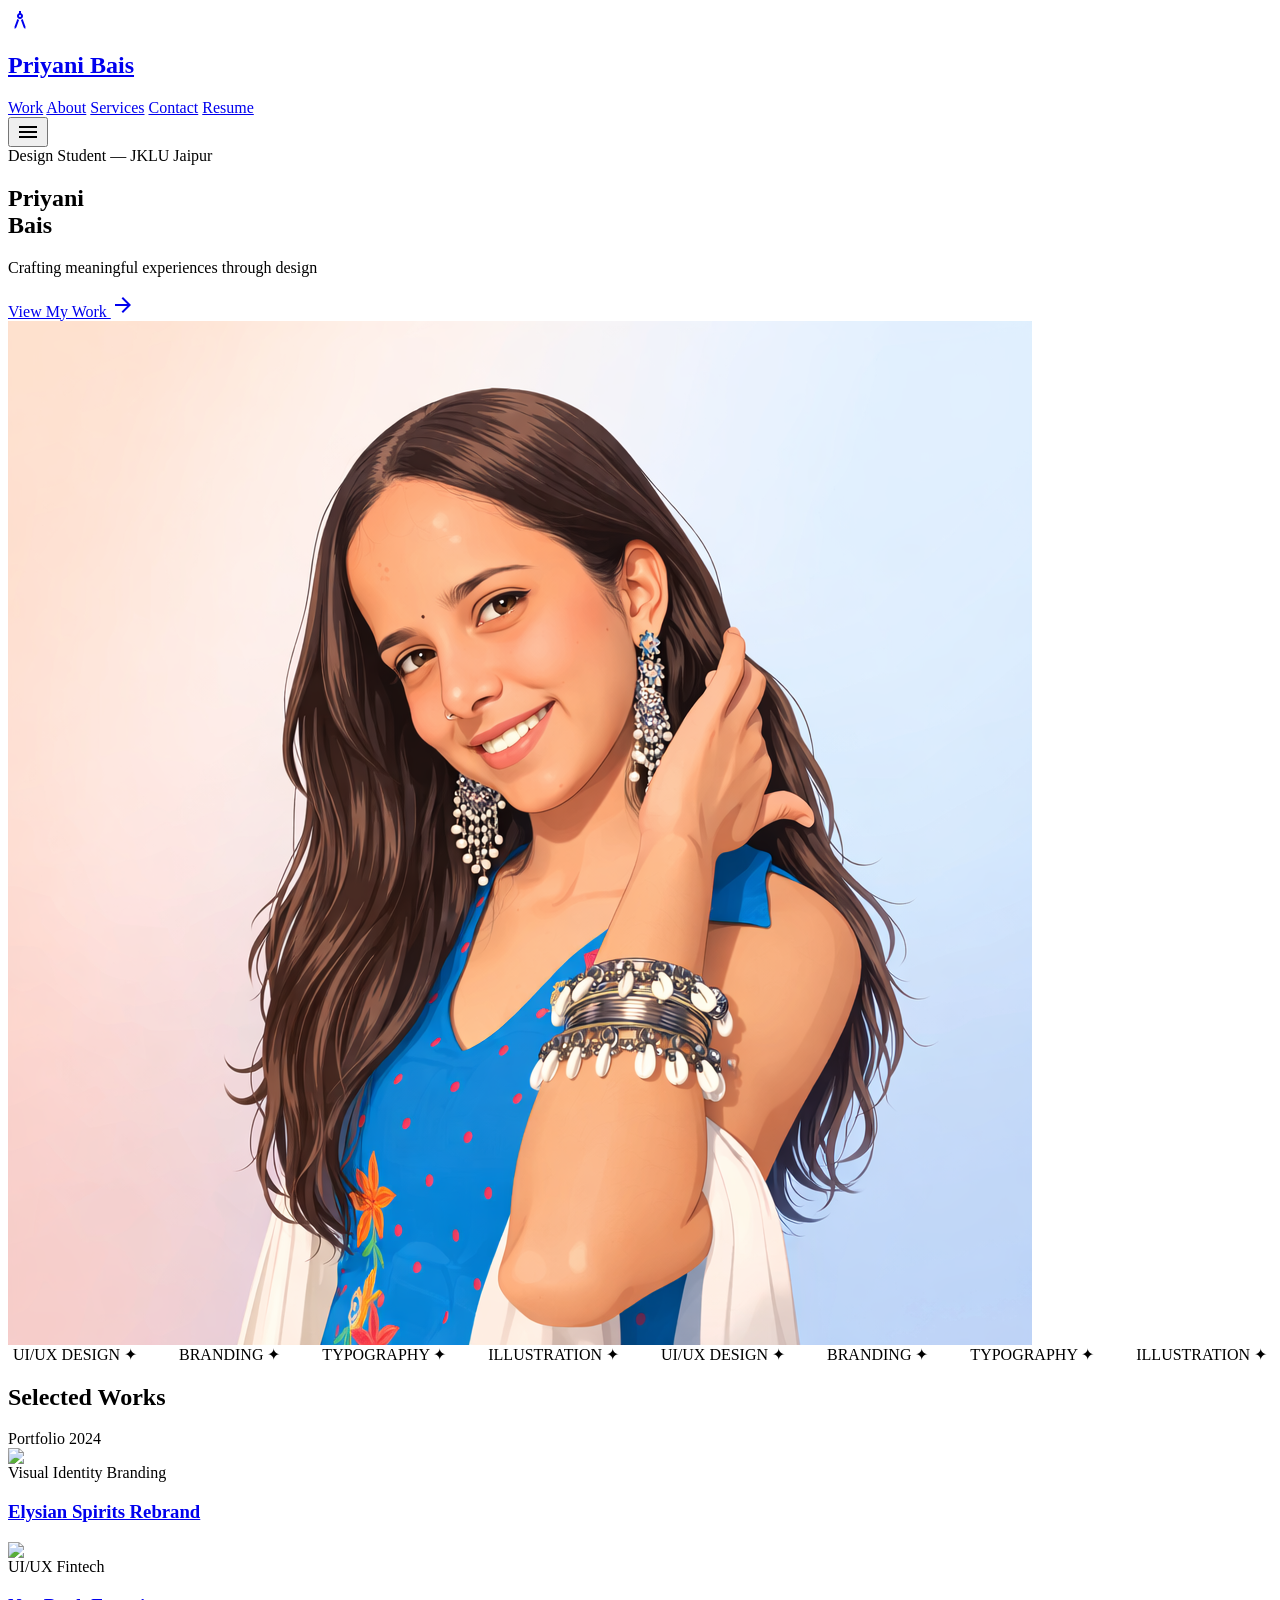
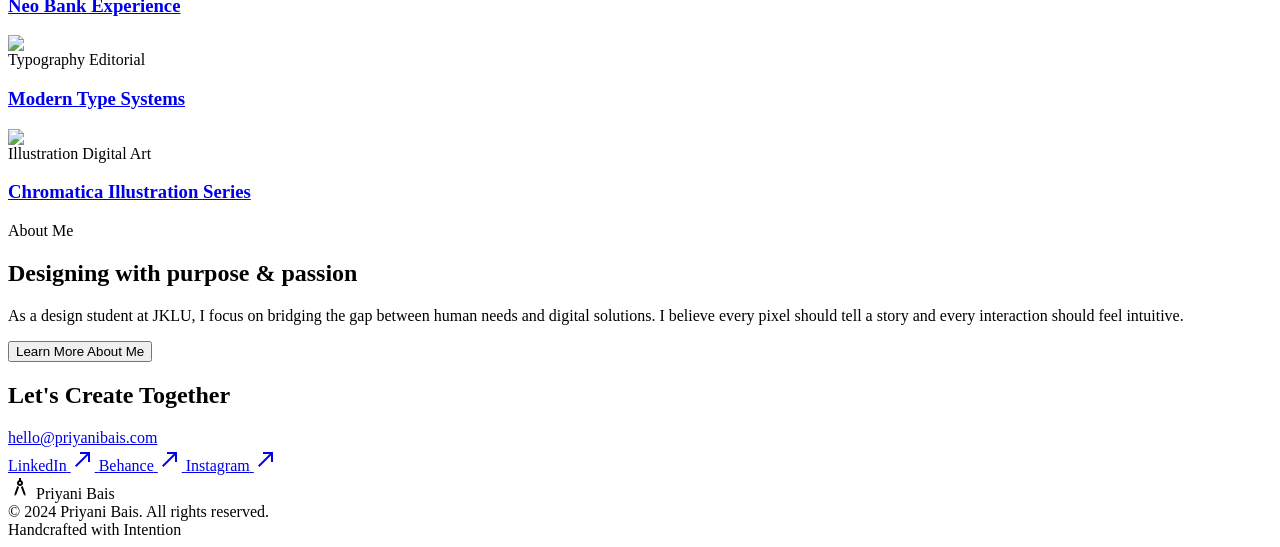
==== index.html @ 705aa3cc "portfolio" ====
<html class="dark"><head>
<meta charset="utf-8"/>
<meta content="width=device-width, initial-scale=1.0" name="viewport"/>
<script src="https://cdn.tailwindcss.com?plugins=forms,container-queries"></script>
<link href="assets/css/main.css" rel="stylesheet"/>
<script src="assets/js/tailwind-config.js"></script>

</head>
<body class="bg-background-light dark:bg-background-dark font-display text-slate-900 dark:text-slate-100 transition-colors duration-300">
<div class="relative flex h-auto min-h-screen w-full flex-col overflow-x-hidden">
<!-- Navigation -->
<header class="fixed top-0 z-50 w-full backdrop-blur-md bg-background-dark/80 border-b border-primary/10 px-6 md:px-20 py-4">
<div class="max-w-7xl mx-auto flex items-center justify-between">
<a href="index.html" class="flex items-center gap-3">
<div class="text-primary">
<span class="material-symbols-outlined text-3xl">architecture</span>
</div>
<h2 class="font-serif text-xl font-bold tracking-tight">Priyani Bais</h2>
</a>
<nav class="hidden md:flex items-center gap-10">
<a class="text-sm font-medium hover:text-primary transition-colors" href="projects.html">Work</a>
<a class="text-sm font-medium hover:text-primary transition-colors" href="about.html">About</a>
<a class="text-sm font-medium hover:text-primary transition-colors" href="#">Services</a>
<a class="text-sm font-medium hover:text-primary transition-colors" href="contact.html">Contact</a>
<a class="bg-primary text-background-dark px-6 py-2 rounded-full text-sm font-bold hover:opacity-90 transition-opacity" href="experience.html">
            Resume
          </a>
</nav>
<button class="md:hidden text-primary">
<span class="material-symbols-outlined">menu</span>
</button>
</div>
</header>
<!-- Hero Section -->
<section class="flex flex-col md:flex-row min-h-screen pt-20">
<div class="w-full md:w-[60%] flex flex-col justify-center px-6 md:px-20 py-12 md:py-0">
<span class="text-primary text-xs md:text-sm font-bold tracking-[0.2em] uppercase mb-4">Design Student — JKLU Jaipur</span>
<h1 class="font-serif text-6xl md:text-8xl lg:text-9xl font-black mb-6 leading-[0.9]">
          Priyani <br/>Bais
        </h1>
<p class="font-italic-serif text-2xl md:text-3xl italic text-slate-400 max-w-lg mb-10">
          Crafting meaningful experiences through design
        </p>
<div class="flex">
<a href="#work" class="border border-primary text-primary px-10 py-4 rounded-full font-bold text-lg hover:bg-primary hover:text-background-dark transition-all duration-300 group inline-flex items-center">
            View My Work
            <span class="material-symbols-outlined align-middle ml-2 group-hover:translate-x-1 transition-transform">arrow_forward</span>
</a>
</div>
</div>
<div class="w-full md:w-[40%] relative min-h-[400px] md:min-h-screen">
<div class="absolute inset-0 bg-gradient-to-br from-primary/30 via-neutral-dark to-background-dark" data-alt="Elegant abstract gradient portrait placeholder with soft gold and charcoal tones"></div>
<div class="absolute inset-0 flex items-center justify-center">
<div class="w-3/4 h-3/4 rounded-xl border border-primary/20 backdrop-blur-sm bg-primary/5 overflow-hidden">
<img class="w-full h-full object-cover" data-alt="Portrait of Priyani Bais" src="assets/user_provided_portrait.png"/>
</div>
</div>
</div>
</section>
<!-- Marquee Ticker -->
<div class="bg-primary py-4 overflow-hidden border-y border-primary">
<div class="marquee whitespace-nowrap">
<div class="marquee-content animate-marquee flex items-center">
<span class="text-background-dark text-xl md:text-2xl font-black uppercase mx-4">UI/UX DESIGN ✦</span>
<span class="text-background-dark text-xl md:text-2xl font-black uppercase mx-4">BRANDING ✦</span>
<span class="text-background-dark text-xl md:text-2xl font-black uppercase mx-4">TYPOGRAPHY ✦</span>
<span class="text-background-dark text-xl md:text-2xl font-black uppercase mx-4">ILLUSTRATION ✦</span>
<span class="text-background-dark text-xl md:text-2xl font-black uppercase mx-4">UI/UX DESIGN ✦</span>
<span class="text-background-dark text-xl md:text-2xl font-black uppercase mx-4">BRANDING ✦</span>
<span class="text-background-dark text-xl md:text-2xl font-black uppercase mx-4">TYPOGRAPHY ✦</span>
<span class="text-background-dark text-xl md:text-2xl font-black uppercase mx-4">ILLUSTRATION ✦</span>
</div>
<div aria-hidden="true" class="marquee-content flex items-center">
<span class="text-background-dark text-xl md:text-2xl font-black uppercase mx-4">UI/UX DESIGN ✦</span>
<span class="text-background-dark text-xl md:text-2xl font-black uppercase mx-4">BRANDING ✦</span>
<span class="text-background-dark text-xl md:text-2xl font-black uppercase mx-4">TYPOGRAPHY ✦</span>
<span class="text-background-dark text-xl md:text-2xl font-black uppercase mx-4">ILLUSTRATION ✦</span>
<span class="text-background-dark text-xl md:text-2xl font-black uppercase mx-4">UI/UX DESIGN ✦</span>
<span class="text-background-dark text-xl md:text-2xl font-black uppercase mx-4">BRANDING ✦</span>
<span class="text-background-dark text-xl md:text-2xl font-black uppercase mx-4">TYPOGRAPHY ✦</span>
<span class="text-background-dark text-xl md:text-2xl font-black uppercase mx-4">ILLUSTRATION ✦</span>
</div>
</div>
</div>
<!-- Selected Works Section -->
<section id="work" class="bg-background-dark py-24 px-6 md:px-20">
<div class="max-w-7xl mx-auto">
<div class="flex justify-between items-end mb-16">
<h2 class="font-serif text-4xl md:text-6xl font-bold">Selected Works</h2>
<div class="hidden md:block text-primary/60 text-sm tracking-widest uppercase mb-2">Portfolio 2024</div>
</div>
<div class="grid grid-cols-1 md:grid-cols-2 gap-12 lg:gap-20">
<!-- Project 1 -->
<div class="group flex flex-col gap-6">
<div class="aspect-[16/10] overflow-hidden rounded-xl bg-neutral-dark border border-primary/10">
<img class="w-full h-full object-cover group-hover:scale-105 transition-transform duration-500" data-alt="Abstract minimalist branding design with gold accents" src="https://lh3.googleusercontent.com/aida-public/[base64]"/>
</div>
<div class="flex flex-col gap-4">
<div class="flex gap-3">
<span class="px-4 py-1 rounded-full border border-primary/40 text-primary text-xs font-medium uppercase">Visual Identity</span>
<span class="px-4 py-1 rounded-full border border-primary/40 text-primary text-xs font-medium uppercase">Branding</span>
</div>
<h3 class="font-serif text-3xl font-bold group-hover:text-primary transition-colors"><a href="case_study_template.html">Elysian Spirits Rebrand</a></h3>
</div>
</div>
<!-- Project 2 -->
<div class="group flex flex-col gap-6 md:mt-24">
<div class="aspect-[16/10] overflow-hidden rounded-xl bg-neutral-dark border border-primary/10">
<img class="w-full h-full object-cover group-hover:scale-105 transition-transform duration-500" data-alt="Clean mobile app interface for a banking application" src="https://lh3.googleusercontent.com/aida-public/[base64]"/>
</div>
<div class="flex flex-col gap-4">
<div class="flex gap-3">
<span class="px-4 py-1 rounded-full border border-primary/40 text-primary text-xs font-medium uppercase">UI/UX</span>
<span class="px-4 py-1 rounded-full border border-primary/40 text-primary text-xs font-medium uppercase">Fintech</span>
</div>
<h3 class="font-serif text-3xl font-bold group-hover:text-primary transition-colors"><a href="case_study_template.html">Neo Bank Experience</a></h3>
</div>
</div>
<!-- Project 3 -->
<div class="group flex flex-col gap-6">
<div class="aspect-[16/10] overflow-hidden rounded-xl bg-neutral-dark border border-primary/10">
<img class="w-full h-full object-cover group-hover:scale-105 transition-transform duration-500" data-alt="Experimental typography layout for an editorial magazine" src="https://lh3.googleusercontent.com/aida-public/[base64]"/>
</div>
<div class="flex flex-col gap-4">
<div class="flex gap-3">
<span class="px-4 py-1 rounded-full border border-primary/40 text-primary text-xs font-medium uppercase">Typography</span>
<span class="px-4 py-1 rounded-full border border-primary/40 text-primary text-xs font-medium uppercase">Editorial</span>
</div>
<h3 class="font-serif text-3xl font-bold group-hover:text-primary transition-colors"><a href="case_study_template.html">Modern Type Systems</a></h3>
</div>
</div>
<!-- Project 4 -->
<div class="group flex flex-col gap-6 md:mt-24">
<div class="aspect-[16/10] overflow-hidden rounded-xl bg-neutral-dark border border-primary/10">
<img class="w-full h-full object-cover group-hover:scale-105 transition-transform duration-500" data-alt="Digital illustration collection with vibrant soft gradients" src="https://lh3.googleusercontent.com/aida-public/[base64]"/>
</div>
<div class="flex flex-col gap-4">
<div class="flex gap-3">
<span class="px-4 py-1 rounded-full border border-primary/40 text-primary text-xs font-medium uppercase">Illustration</span>
<span class="px-4 py-1 rounded-full border border-primary/40 text-primary text-xs font-medium uppercase">Digital Art</span>
</div>
<h3 class="font-serif text-3xl font-bold group-hover:text-primary transition-colors"><a href="case_study_template.html">Chromatica Illustration Series</a></h3>
</div>
</div>
</div>
</div>
</section>
<!-- About Teaser Section -->
<section class="bg-background-light py-32 px-6 overflow-hidden">
<div class="max-w-4xl mx-auto text-center">
<div class="text-primary text-sm font-bold tracking-widest uppercase mb-8">About Me</div>
<h2 class="font-serif text-4xl md:text-6xl lg:text-7xl text-background-dark leading-tight mb-12">
          Designing with <span class="italic font-normal">purpose</span> &amp; <span class="font-black">passion</span>
</h2>
<p class="text-background-dark/70 text-lg md:text-xl max-w-2xl mx-auto leading-relaxed mb-12">
          As a design student at JKLU, I focus on bridging the gap between human needs and digital solutions. I believe every pixel should tell a story and every interaction should feel intuitive.
        </p>
<button class="bg-background-dark text-background-light px-8 py-4 rounded-full font-bold hover:bg-neutral-dark transition-colors">
          Learn More About Me
        </button>
</div>
</section>
<!-- Footer -->
<footer class="bg-background-dark pt-32 pb-12 px-6 md:px-20 border-t border-primary/10">
<div class="max-w-7xl mx-auto">
<div class="flex flex-col md:flex-row justify-between items-start md:items-end gap-12 mb-24">
<div class="max-w-2xl">
<h2 class="font-serif text-5xl md:text-7xl lg:text-8xl font-bold mb-8">Let's Create Together</h2>
<a class="text-2xl md:text-4xl font-light hover:text-primary transition-colors border-b-2 border-primary/30 pb-2" href="mailto:hello@priyanibais.com">
              hello@priyanibais.com
            </a>
</div>
<div class="flex flex-col gap-6">
<div class="flex gap-8">
<a class="text-slate-400 hover:text-primary transition-colors flex items-center gap-2" href="#">
<span class="text-sm font-medium">LinkedIn</span>
<span class="material-symbols-outlined text-sm">north_east</span>
</a>
<a class="text-slate-400 hover:text-primary transition-colors flex items-center gap-2" href="#">
<span class="text-sm font-medium">Behance</span>
<span class="material-symbols-outlined text-sm">north_east</span>
</a>
<a class="text-slate-400 hover:text-primary transition-colors flex items-center gap-2" href="#">
<span class="text-sm font-medium">Instagram</span>
<span class="material-symbols-outlined text-sm">north_east</span>
</a>
</div>
</div>
</div>
<div class="flex flex-col md:flex-row justify-between items-center pt-12 border-t border-primary/10 gap-6">
<div class="flex items-center gap-3">
<span class="material-symbols-outlined text-primary">architecture</span>
<span class="font-serif font-bold text-lg">Priyani Bais</span>
</div>
<div class="text-slate-500 text-sm">
            © 2024 Priyani Bais. All rights reserved.
          </div>
<div class="text-slate-500 text-sm">
            Handcrafted with Intention
          </div>
</div>
</div>
</footer>
</div>
</body></html>
---- assets/css/main.css ----
/* Global Styles & Font Imports */

/* Google Fonts */
@import url('https://fonts.googleapis.com/css2?family=Inter:wght@400;500;700;900&family=Playfair+Display:ital,wght@0,400;0,700;0,900;1,400&family=Cormorant+Garamond:ital,wght@1,400;1,500&display=swap');
@import url('https://fonts.googleapis.com/css2?family=Material+Symbols+Outlined:wght,FILL@100..700,0..1&display=swap');

/* Global Reset & Base Styles */
@layer base {
  body {
    @apply font-display antialiased transition-colors duration-300;
  }
}

/* Common Layout & Animation Classes */
@layer utilities {
  .marquee {
    display: flex;
    overflow: hidden;
    user-select: none;
    gap: 2rem;
  }

  .marquee-content {
    flex-shrink: 0;
    display: flex;
    justify-content: space-around;
    min-width: 100%;
    gap: 2rem;
  }

  .reveal-on-scroll {
    opacity: 0;
    transform: translateY(30px);
    transition: all 0.8s cubic-bezier(0.22, 1, 0.36, 1);
  }
  
  .reveal-on-scroll.visible {
    opacity: 1 !important;
    transform: translateY(0) !important;
  }
  
  .stagger-1 { transition-delay: 0.1s; }
  .stagger-2 { transition-delay: 0.2s; }
  .stagger-3 { transition-delay: 0.3s; }

  .project-card-glow:hover {
    box-shadow: 0 0 30px rgba(200, 168, 126, 0.3);
  }

  .hero-gradient-bg {
    background: radial-gradient(circle at 50% 50%, rgba(200, 168, 126, 0.15) 0%, transparent 70%);
  }

  .bottom-border-input {
    background: transparent !important;
    border: none !important;
    border-bottom: 1px solid #2A2A2A !important;
    border-radius: 0 !important;
    padding-left: 0 !important;
    padding-right: 0 !important;
  }
  
  .bottom-border-input:focus {
    outline: none !important;
    box-shadow: none !important;
    border-color: #c8a87e !important;
  }

  .hover-gold-glow:hover {
      box-shadow: 0 0 20px rgba(200, 168, 126, 0.3);
      transition: all 0.4s ease;
  }
}

/* Custom Animation Classes for Marquee */
.animate-marquee {
  animation: scroll 20s linear infinite;
}

@keyframes scroll {
  from { transform: translateX(0); }
  to { transform: translateX(-100%); }
}

.timeline-line::before {
    content: '';
    position: absolute;
    left: 50%;
    transform: translateX(-50%);
    width: 2px;
    height: 100%;
    background: #2a2a2a;
    z-index: 0;
}
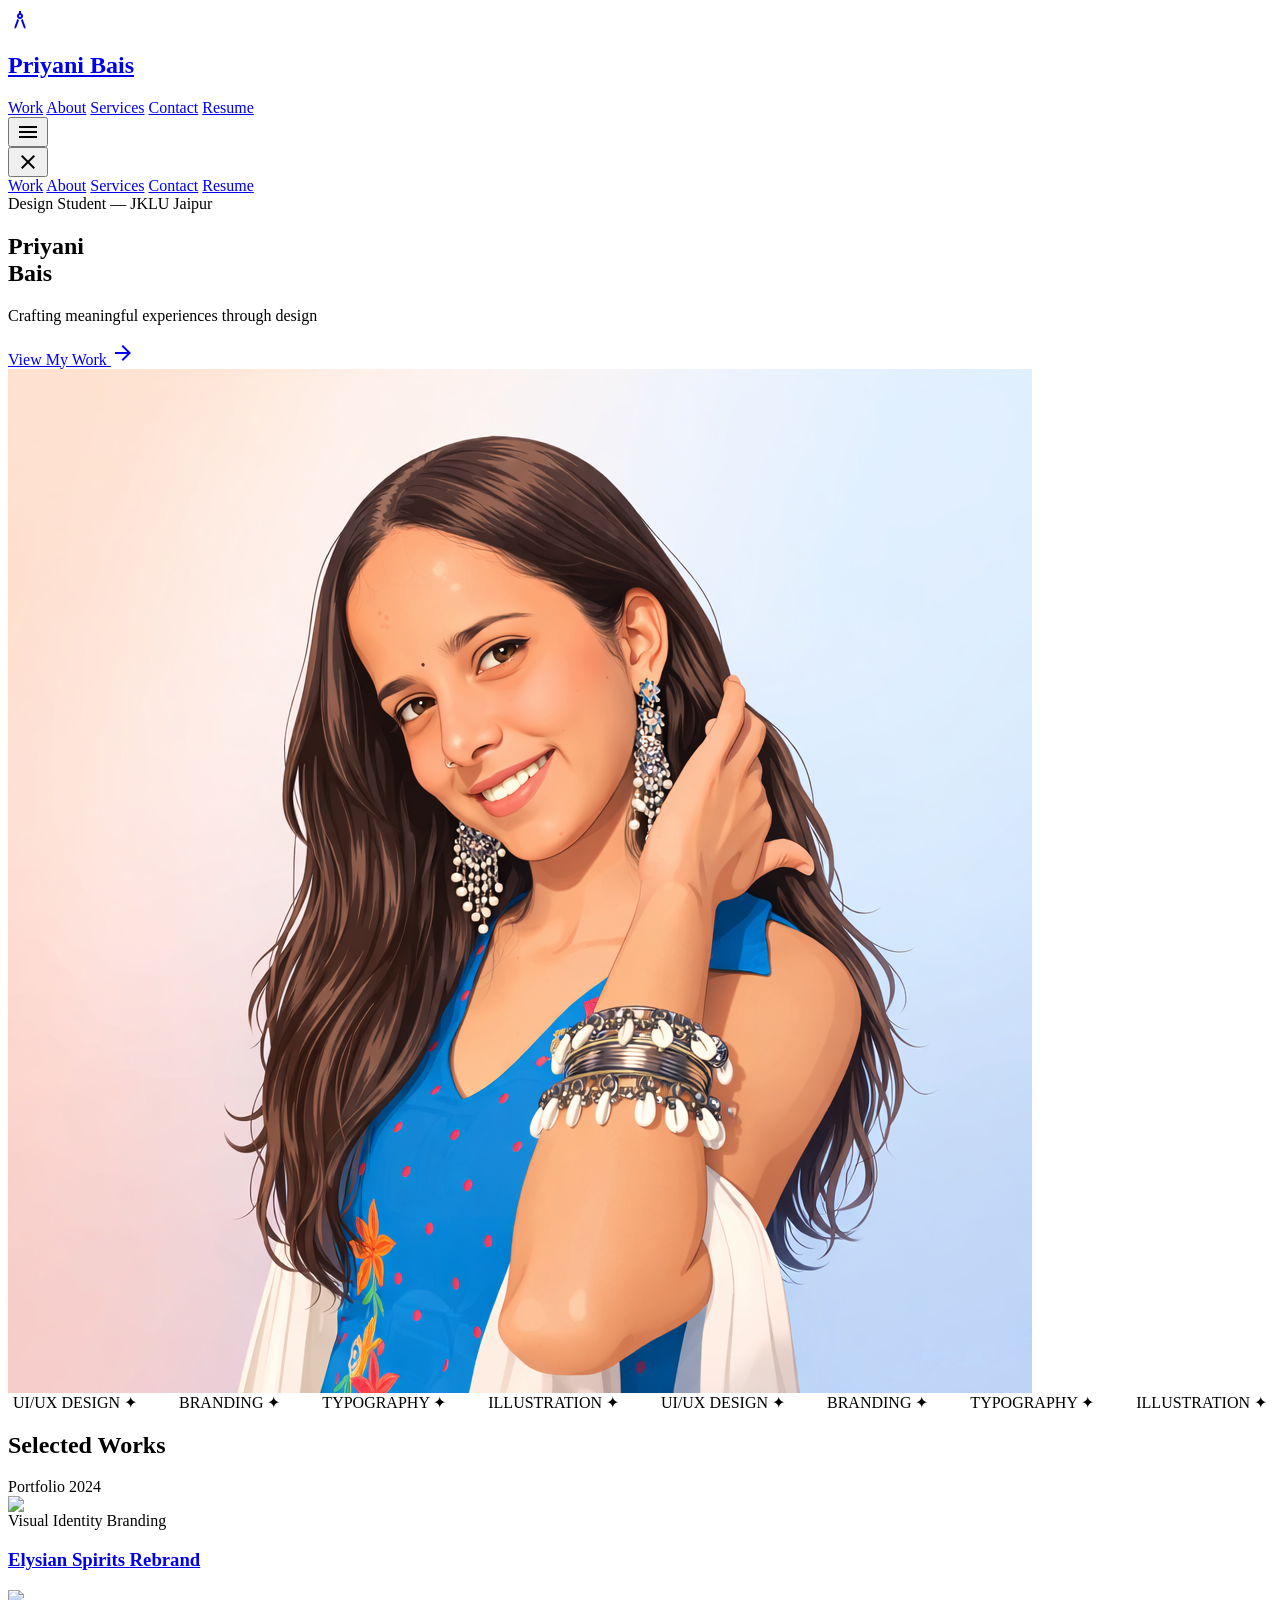
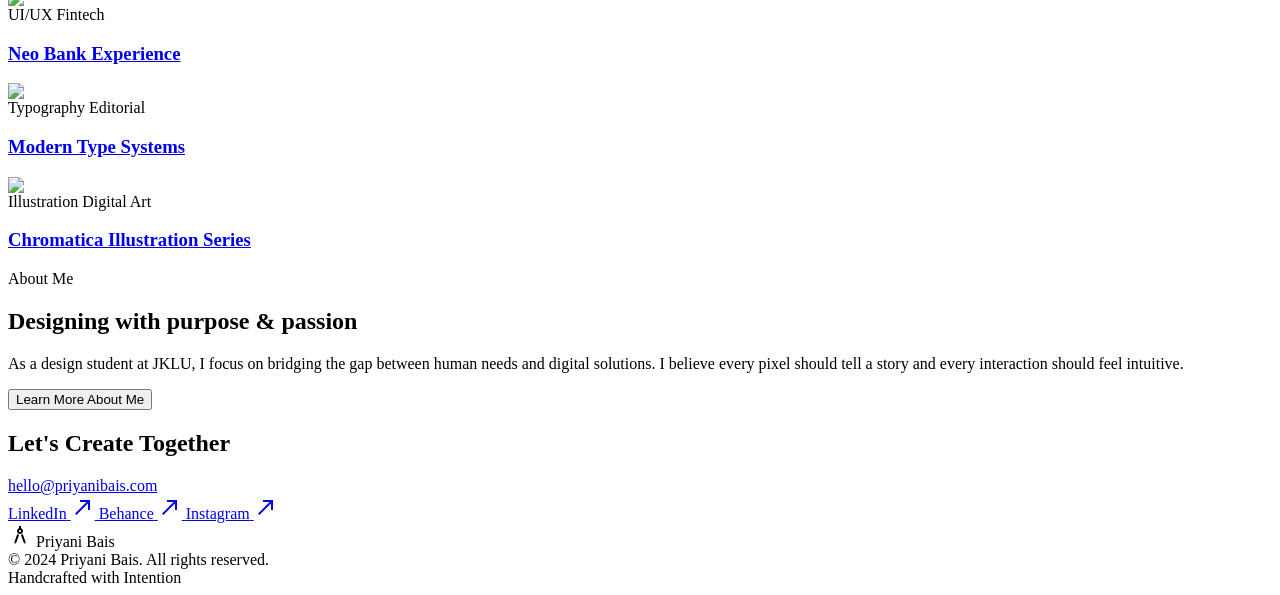
==== commit bf7eb904: "enhance the frame" ====
--- a/index.html
+++ b/index.html
@@ -18,7 +18,7 @@
 <h2 class="font-serif text-xl font-bold tracking-tight">Priyani Bais</h2>
 </a>
 <nav class="hidden md:flex items-center gap-10">
-<a class="text-sm font-medium hover:text-primary transition-colors" href="projects.html">Work</a>
+<a class="text-sm font-medium hover:text-primary transition-colors text-primary" href="projects.html">Work</a>
 <a class="text-sm font-medium hover:text-primary transition-colors" href="about.html">About</a>
 <a class="text-sm font-medium hover:text-primary transition-colors" href="#">Services</a>
 <a class="text-sm font-medium hover:text-primary transition-colors" href="contact.html">Contact</a>
@@ -26,11 +26,25 @@
             Resume
           </a>
 </nav>
-<button class="md:hidden text-primary">
-<span class="material-symbols-outlined">menu</span>
+<button id="menu-toggle" class="md:hidden text-primary p-2">
+<span class="material-symbols-outlined text-3xl">menu</span>
 </button>
 </div>
 </header>
+
+<!-- Mobile Menu Drawer -->
+<div id="mobile-menu" class="fixed inset-0 z-[100] bg-background-dark/95 backdrop-blur-lg translate-x-full transition-transform duration-300 ease-in-out md:hidden flex flex-col items-center justify-center gap-8 p-10">
+<button id="menu-close" class="absolute top-6 right-6 text-primary p-2">
+<span class="material-symbols-outlined text-4xl">close</span>
+</button>
+<nav class="flex flex-col items-center gap-10 text-center">
+<a class="mobile-link text-3xl font-serif font-bold hover:text-primary transition-colors" href="projects.html">Work</a>
+<a class="mobile-link text-3xl font-serif font-bold hover:text-primary transition-colors" href="about.html">About</a>
+<a class="mobile-link text-3xl font-serif font-bold hover:text-primary transition-colors" href="#">Services</a>
+<a class="mobile-link text-3xl font-serif font-bold hover:text-primary transition-colors" href="contact.html">Contact</a>
+<a class="mobile-link bg-primary text-background-dark px-10 py-4 rounded-full text-xl font-bold mt-4" href="experience.html">Resume</a>
+</nav>
+</div>
 <!-- Hero Section -->
 <section class="flex flex-col md:flex-row min-h-screen pt-20">
 <div class="w-full md:w-[60%] flex flex-col justify-center px-6 md:px-20 py-12 md:py-0">
@@ -202,4 +216,5 @@
 </div>
 </footer>
 </div>
+<script src="assets/js/navigation.js"></script>
 </body></html>
